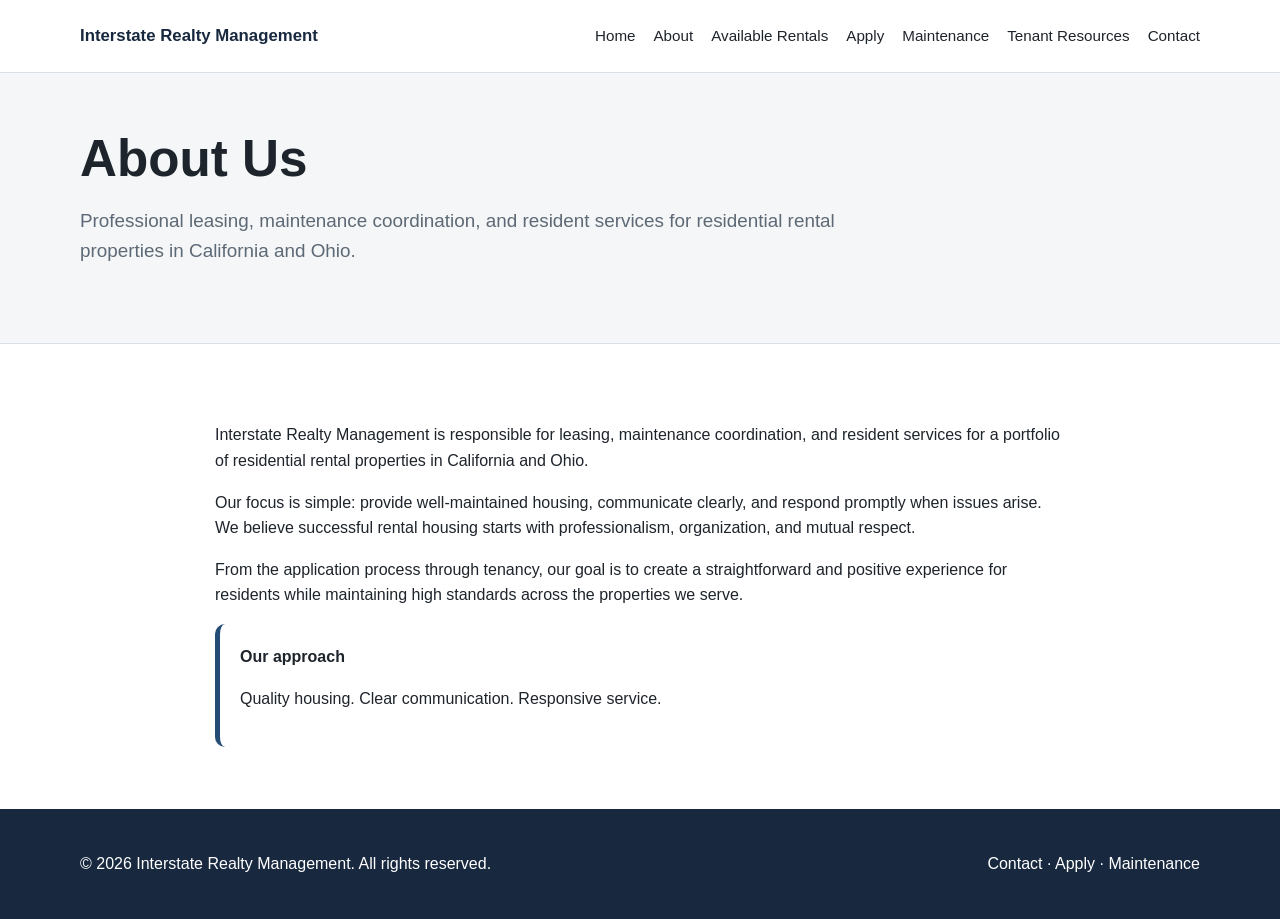
==== about.html @ 59cbd1af "Add files via upload" ====
<!DOCTYPE html><html lang="en"><head><meta charset="UTF-8"><meta name="viewport" content="width=device-width, initial-scale=1.0"><title>About | Interstate Realty Management</title><link rel="stylesheet" href="styles.css"></head><body><header class="site-header"><div class="container nav-wrap"><a class="logo" href="index.html">Interstate Realty Management</a><button class="menu-toggle" aria-label="Toggle navigation">☰</button><nav class="nav"><a href="index.html">Home</a><a href="about.html">About</a><a href="rentals.html">Available Rentals</a><a href="apply.html">Apply</a><a href="maintenance.html">Maintenance</a><a href="resources.html">Tenant Resources</a><a href="contact.html">Contact</a></nav></div></header><main><section class="page-hero"><div class="container"><h1>About Us</h1><p>Professional leasing, maintenance coordination, and resident services for residential rental properties in California and Ohio.</p></div></section><section class="section"><div class="container content"><p>Interstate Realty Management is responsible for leasing, maintenance coordination, and resident services for a portfolio of residential rental properties in California and Ohio.</p><p>Our focus is simple: provide well-maintained housing, communicate clearly, and respond promptly when issues arise. We believe successful rental housing starts with professionalism, organization, and mutual respect.</p><p>From the application process through tenancy, our goal is to create a straightforward and positive experience for residents while maintaining high standards across the properties we serve.</p><div class="notice"><strong>Our approach</strong><p>Quality housing. Clear communication. Responsive service.</p></div></div></section></main><footer class="site-footer"><div class="container footer-grid"><p>© <span id="year"></span> Interstate Realty Management. All rights reserved.</p><p><a href="contact.html">Contact</a> · <a href="apply.html">Apply</a> · <a href="maintenance.html">Maintenance</a></p></div></footer><script src="script.js"></script></body></html>
---- styles.css ----
:root{--navy:#17283f;--blue:#244c74;--light:#f4f6f8;--text:#1e242b;--muted:#5d6975;--border:#d9e0e7;--white:#fff}*{box-sizing:border-box}body{margin:0;font-family:Arial,Helvetica,sans-serif;color:var(--text);line-height:1.6;background:var(--white)}a{color:var(--blue);text-decoration:none}a:hover{text-decoration:underline}.container{width:min(1120px,92%);margin:auto}.site-header{background:var(--white);border-bottom:1px solid var(--border);position:sticky;top:0;z-index:10}.nav-wrap{display:flex;justify-content:space-between;align-items:center;min-height:72px}.logo{font-weight:700;color:var(--navy);font-size:1.05rem}.nav{display:flex;gap:18px;align-items:center}.nav a{color:var(--text);font-size:.95rem}.menu-toggle{display:none;background:none;border:0;font-size:1.6rem}.hero{background:linear-gradient(135deg,var(--navy),var(--blue));color:var(--white);padding:88px 0}.hero-grid{display:grid;grid-template-columns:1.3fr .7fr;gap:40px;align-items:center}.eyebrow{text-transform:uppercase;letter-spacing:.08em;font-weight:700;font-size:.82rem;opacity:.85}.hero h1,.page-hero h1{font-size:clamp(2rem,4vw,3.6rem);line-height:1.1;margin:0 0 18px}.hero-text{font-size:1.2rem;max-width:720px;opacity:.95}.hero-card{background:rgba(255,255,255,.1);border:1px solid rgba(255,255,255,.22);border-radius:18px;padding:26px}.hero-card h2{margin-top:0}.button-row{display:flex;gap:14px;flex-wrap:wrap;margin-top:26px}.btn{display:inline-block;padding:12px 18px;border-radius:999px;font-weight:700;border:1px solid var(--border);margin:5px 8px 5px 0}.btn.primary{background:var(--blue);color:var(--white);border-color:var(--blue)}.hero .btn.primary{background:var(--white);color:var(--navy);border-color:var(--white)}.btn.secondary{background:var(--white);color:var(--navy)}.section{padding:62px 0}.muted{background:var(--light)}.cards{display:grid;gap:22px}.cards.three{grid-template-columns:repeat(3,1fr)}.cards.two{grid-template-columns:repeat(2,1fr)}.card{border:1px solid var(--border);border-radius:16px;padding:24px;background:var(--white);box-shadow:0 6px 18px rgba(0,0,0,.04)}.card h3{margin-top:0;color:var(--navy)}.split{display:grid;grid-template-columns:1fr .8fr;gap:34px;align-items:start}.notice{border-left:5px solid var(--blue);background:var(--white);padding:20px;border-radius:10px}.page-hero{background:var(--light);padding:58px 0;border-bottom:1px solid var(--border)}.page-hero p{font-size:1.18rem;color:var(--muted);max-width:760px}.content{max-width:850px}.content h2{color:var(--navy);margin-top:34px}.image-placeholder{height:180px;border-radius:12px;background:var(--light);display:flex;align-items:center;justify-content:center;color:var(--muted);margin-bottom:16px}.small-note{color:var(--muted);font-size:.95rem;margin-top:18px}.site-footer{background:var(--navy);color:var(--white);padding:26px 0;margin-top:0}.site-footer a{color:var(--white)}.footer-grid{display:flex;justify-content:space-between;gap:20px;flex-wrap:wrap}ol{padding-left:22px}@media(max-width:800px){.menu-toggle{display:block}.nav{display:none;position:absolute;top:72px;left:0;right:0;background:var(--white);border-bottom:1px solid var(--border);padding:16px 4%;flex-direction:column;align-items:flex-start}.nav.open{display:flex}.hero-grid,.split,.cards.three,.cards.two{grid-template-columns:1fr}.hero{padding:62px 0}.footer-grid{display:block}.btn{width:100%;text-align:center}}
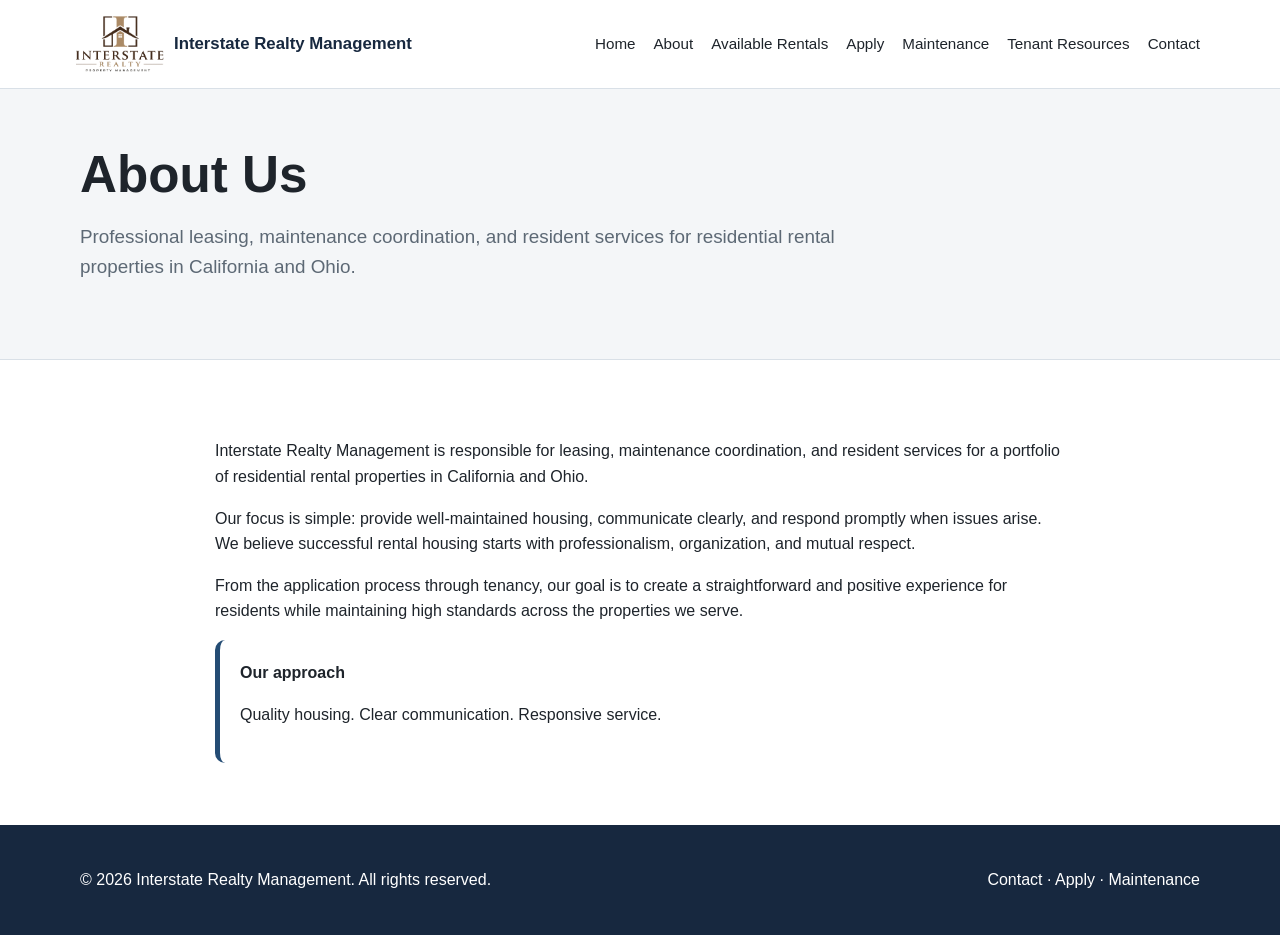
==== commit 0c360284: "Add files via upload" ====
--- a/about.html
+++ b/about.html
@@ -1 +1 @@
-<!DOCTYPE html><html lang="en"><head><meta charset="UTF-8"><meta name="viewport" content="width=device-width, initial-scale=1.0"><title>About | Interstate Realty Management</title><link rel="stylesheet" href="styles.css"></head><body><header class="site-header"><div class="container nav-wrap"><a class="logo" href="index.html">Interstate Realty Management</a><button class="menu-toggle" aria-label="Toggle navigation">☰</button><nav class="nav"><a href="index.html">Home</a><a href="about.html">About</a><a href="rentals.html">Available Rentals</a><a href="apply.html">Apply</a><a href="maintenance.html">Maintenance</a><a href="resources.html">Tenant Resources</a><a href="contact.html">Contact</a></nav></div></header><main><section class="page-hero"><div class="container"><h1>About Us</h1><p>Professional leasing, maintenance coordination, and resident services for residential rental properties in California and Ohio.</p></div></section><section class="section"><div class="container content"><p>Interstate Realty Management is responsible for leasing, maintenance coordination, and resident services for a portfolio of residential rental properties in California and Ohio.</p><p>Our focus is simple: provide well-maintained housing, communicate clearly, and respond promptly when issues arise. We believe successful rental housing starts with professionalism, organization, and mutual respect.</p><p>From the application process through tenancy, our goal is to create a straightforward and positive experience for residents while maintaining high standards across the properties we serve.</p><div class="notice"><strong>Our approach</strong><p>Quality housing. Clear communication. Responsive service.</p></div></div></section></main><footer class="site-footer"><div class="container footer-grid"><p>© <span id="year"></span> Interstate Realty Management. All rights reserved.</p><p><a href="contact.html">Contact</a> · <a href="apply.html">Apply</a> · <a href="maintenance.html">Maintenance</a></p></div></footer><script src="script.js"></script></body></html>
+<!DOCTYPE html><html lang="en"><head><meta charset="UTF-8"><meta name="viewport" content="width=device-width, initial-scale=1.0"><title>About | Interstate Realty Management</title><link rel="stylesheet" href="styles.css"></head><body><header class="site-header"><div class="container nav-wrap"><a class="logo" href="index.html"><img src="images/irpmpng.png" alt="Interstate Realty Property Management logo" class="site-logo" /><span>Interstate Realty Management</span></a><button class="menu-toggle" aria-label="Toggle navigation">☰</button><nav class="nav"><a href="index.html">Home</a><a href="about.html">About</a><a href="rentals.html">Available Rentals</a><a href="apply.html">Apply</a><a href="maintenance.html">Maintenance</a><a href="resources.html">Tenant Resources</a><a href="contact.html">Contact</a></nav></div></header><main><section class="page-hero"><div class="container"><h1>About Us</h1><p>Professional leasing, maintenance coordination, and resident services for residential rental properties in California and Ohio.</p></div></section><section class="section"><div class="container content"><p>Interstate Realty Management is responsible for leasing, maintenance coordination, and resident services for a portfolio of residential rental properties in California and Ohio.</p><p>Our focus is simple: provide well-maintained housing, communicate clearly, and respond promptly when issues arise. We believe successful rental housing starts with professionalism, organization, and mutual respect.</p><p>From the application process through tenancy, our goal is to create a straightforward and positive experience for residents while maintaining high standards across the properties we serve.</p><div class="notice"><strong>Our approach</strong><p>Quality housing. Clear communication. Responsive service.</p></div></div></section></main><footer class="site-footer"><div class="container footer-grid"><p>© <span id="year"></span> Interstate Realty Management. All rights reserved.</p><p><a href="contact.html">Contact</a> · <a href="apply.html">Apply</a> · <a href="maintenance.html">Maintenance</a></p></div></footer><script src="script.js"></script></body></html>
--- a/styles.css
+++ b/styles.css
@@ -1 +1 @@
-:root{--navy:#17283f;--blue:#244c74;--light:#f4f6f8;--text:#1e242b;--muted:#5d6975;--border:#d9e0e7;--white:#fff}*{box-sizing:border-box}body{margin:0;font-family:Arial,Helvetica,sans-serif;color:var(--text);line-height:1.6;background:var(--white)}a{color:var(--blue);text-decoration:none}a:hover{text-decoration:underline}.container{width:min(1120px,92%);margin:auto}.site-header{background:var(--white);border-bottom:1px solid var(--border);position:sticky;top:0;z-index:10}.nav-wrap{display:flex;justify-content:space-between;align-items:center;min-height:72px}.logo{font-weight:700;color:var(--navy);font-size:1.05rem}.nav{display:flex;gap:18px;align-items:center}.nav a{color:var(--text);font-size:.95rem}.menu-toggle{display:none;background:none;border:0;font-size:1.6rem}.hero{background:linear-gradient(135deg,var(--navy),var(--blue));color:var(--white);padding:88px 0}.hero-grid{display:grid;grid-template-columns:1.3fr .7fr;gap:40px;align-items:center}.eyebrow{text-transform:uppercase;letter-spacing:.08em;font-weight:700;font-size:.82rem;opacity:.85}.hero h1,.page-hero h1{font-size:clamp(2rem,4vw,3.6rem);line-height:1.1;margin:0 0 18px}.hero-text{font-size:1.2rem;max-width:720px;opacity:.95}.hero-card{background:rgba(255,255,255,.1);border:1px solid rgba(255,255,255,.22);border-radius:18px;padding:26px}.hero-card h2{margin-top:0}.button-row{display:flex;gap:14px;flex-wrap:wrap;margin-top:26px}.btn{display:inline-block;padding:12px 18px;border-radius:999px;font-weight:700;border:1px solid var(--border);margin:5px 8px 5px 0}.btn.primary{background:var(--blue);color:var(--white);border-color:var(--blue)}.hero .btn.primary{background:var(--white);color:var(--navy);border-color:var(--white)}.btn.secondary{background:var(--white);color:var(--navy)}.section{padding:62px 0}.muted{background:var(--light)}.cards{display:grid;gap:22px}.cards.three{grid-template-columns:repeat(3,1fr)}.cards.two{grid-template-columns:repeat(2,1fr)}.card{border:1px solid var(--border);border-radius:16px;padding:24px;background:var(--white);box-shadow:0 6px 18px rgba(0,0,0,.04)}.card h3{margin-top:0;color:var(--navy)}.split{display:grid;grid-template-columns:1fr .8fr;gap:34px;align-items:start}.notice{border-left:5px solid var(--blue);background:var(--white);padding:20px;border-radius:10px}.page-hero{background:var(--light);padding:58px 0;border-bottom:1px solid var(--border)}.page-hero p{font-size:1.18rem;color:var(--muted);max-width:760px}.content{max-width:850px}.content h2{color:var(--navy);margin-top:34px}.image-placeholder{height:180px;border-radius:12px;background:var(--light);display:flex;align-items:center;justify-content:center;color:var(--muted);margin-bottom:16px}.small-note{color:var(--muted);font-size:.95rem;margin-top:18px}.site-footer{background:var(--navy);color:var(--white);padding:26px 0;margin-top:0}.site-footer a{color:var(--white)}.footer-grid{display:flex;justify-content:space-between;gap:20px;flex-wrap:wrap}ol{padding-left:22px}@media(max-width:800px){.menu-toggle{display:block}.nav{display:none;position:absolute;top:72px;left:0;right:0;background:var(--white);border-bottom:1px solid var(--border);padding:16px 4%;flex-direction:column;align-items:flex-start}.nav.open{display:flex}.hero-grid,.split,.cards.three,.cards.two{grid-template-columns:1fr}.hero{padding:62px 0}.footer-grid{display:block}.btn{width:100%;text-align:center}}
+:root{--navy:#17283f;--blue:#244c74;--light:#f4f6f8;--text:#1e242b;--muted:#5d6975;--border:#d9e0e7;--white:#fff}*{box-sizing:border-box}body{margin:0;font-family:Arial,Helvetica,sans-serif;color:var(--text);line-height:1.6;background:var(--white)}a{color:var(--blue);text-decoration:none}a:hover{text-decoration:underline}.container{width:min(1120px,92%);margin:auto}.site-header{background:var(--white);border-bottom:1px solid var(--border);position:sticky;top:0;z-index:10}.nav-wrap{display:flex;justify-content:space-between;align-items:center;min-height:72px}.logo{font-weight:700;color:var(--navy);font-size:1.05rem;display:inline-flex;align-items:center;gap:10px}.site-logo{width:88px;height:88px;object-fit:contain;display:block;flex-shrink:0;margin-left:-4px}.nav{display:flex;gap:18px;align-items:center}.nav a{color:var(--text);font-size:.95rem}.menu-toggle{display:none;background:none;border:0;font-size:1.6rem}.hero{background:linear-gradient(135deg,var(--navy),var(--blue));color:var(--white);padding:88px 0}.hero-grid{display:grid;grid-template-columns:1.3fr .7fr;gap:40px;align-items:center}.eyebrow{text-transform:uppercase;letter-spacing:.08em;font-weight:700;font-size:.82rem;opacity:.85}.hero h1,.page-hero h1{font-size:clamp(2rem,4vw,3.6rem);line-height:1.1;margin:0 0 18px}.hero-text{font-size:1.2rem;max-width:720px;opacity:.95}.hero-card{background:rgba(255,255,255,.1);border:1px solid rgba(255,255,255,.22);border-radius:18px;padding:26px}.hero-card h2{margin-top:0}.hero-image-card{padding:0;overflow:hidden;display:flex;align-items:center;justify-content:center;min-height:280px;max-height:360px;width:112%}.hero-image-card img{width:100%;height:100%;object-fit:cover;display:block;background:#fff}.button-row{display:flex;gap:14px;flex-wrap:wrap;margin-top:26px}.btn{display:inline-block;padding:12px 18px;border-radius:999px;font-weight:700;border:1px solid var(--border);margin:5px 8px 5px 0}.btn.primary{background:var(--blue);color:var(--white);border-color:var(--blue)}.hero .btn.primary{background:var(--white);color:var(--navy);border-color:var(--white)}.btn.secondary{background:var(--white);color:var(--navy)}.section{padding:62px 0}.muted{background:var(--light)}.cards{display:grid;gap:22px}.cards.three{grid-template-columns:repeat(3,1fr)}.cards.two{grid-template-columns:repeat(2,1fr)}.card{border:1px solid var(--border);border-radius:16px;padding:24px;background:var(--white);box-shadow:0 6px 18px rgba(0,0,0,.04)}.card h3{margin-top:0;color:var(--navy)}.split{display:grid;grid-template-columns:1fr .8fr;gap:34px;align-items:start}.notice{border-left:5px solid var(--blue);background:var(--white);padding:20px;border-radius:10px}.page-hero{background:var(--light);padding:58px 0;border-bottom:1px solid var(--border)}.page-hero p{font-size:1.18rem;color:var(--muted);max-width:760px}.content{max-width:850px}.content h2{color:var(--navy);margin-top:34px}.image-placeholder{height:180px;border-radius:12px;background:var(--light);display:flex;align-items:center;justify-content:center;color:var(--muted);margin-bottom:16px}.small-note{color:var(--muted);font-size:.95rem;margin-top:18px}.site-footer{background:var(--navy);color:var(--white);padding:26px 0;margin-top:0}.site-footer a{color:var(--white)}.footer-grid{display:flex;justify-content:space-between;gap:20px;flex-wrap:wrap}ol{padding-left:22px}@media(max-width:800px){.menu-toggle{display:block}.nav{display:none;position:absolute;top:72px;left:0;right:0;background:var(--white);border-bottom:1px solid var(--border);padding:16px 4%;flex-direction:column;align-items:flex-start}.nav.open{display:flex}.hero-grid,.split,.cards.three,.cards.two{grid-template-columns:1fr}.hero{padding:62px 0}.footer-grid{display:block}.btn{width:100%;text-align:center}}
